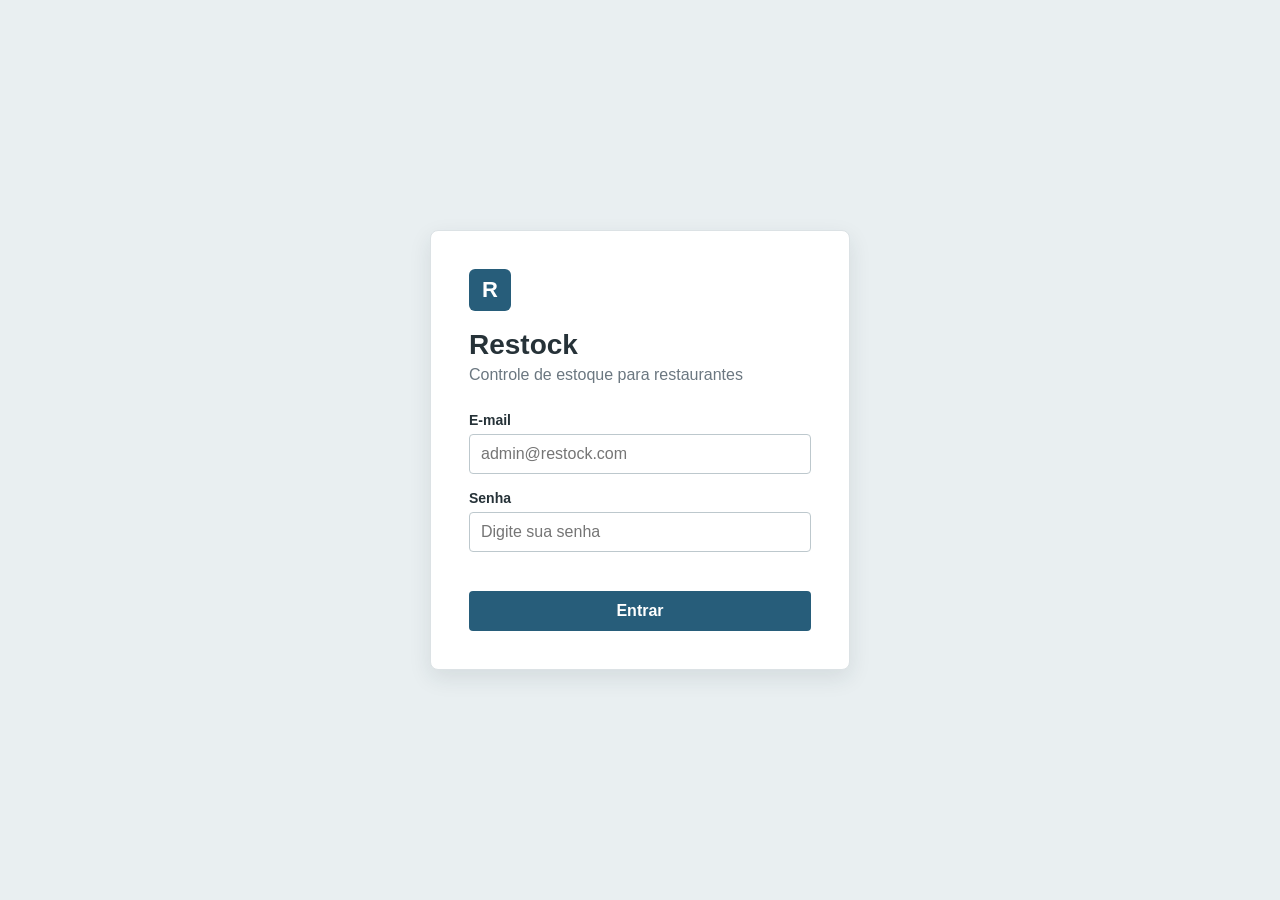
==== dashboard.html @ 0b76b313 "Initial commit" ====
<!DOCTYPE html>
<html lang="pt-BR">
<head>
  <meta charset="UTF-8"><meta name="viewport" content="width=device-width, initial-scale=1.0">
  <title>Restock | Dashboard</title><link rel="stylesheet" href="css/style.css">
</head>
<body>
  <div class="app-layout">
    <aside class="sidebar">
      <a class="logo" href="dashboard.html"><span>R</span> Restock</a>
      <nav><a class="ativo" href="dashboard.html">Dashboard</a><a href="produtos.html">Produtos</a><a href="movimentacoes.html">Movimentações</a><a href="historico.html">Histórico</a></nav>
      <button class="sair" onclick="sair()">Sair</button>
    </aside>
    <main class="conteudo">
      <header><div><h1>Dashboard</h1><p>Visão geral do estoque do restaurante.</p></div><div class="usuario" id="nome-usuario"></div></header>
      <section class="cards-resumo">
        <article class="card"><span>Total de produtos</span><strong id="total-produtos">0</strong></article>
        <article class="card alerta"><span>Estoque baixo</span><strong id="estoque-baixo">0</strong></article>
        <article class="card"><span>Entradas realizadas</span><strong id="total-entradas">0</strong></article>
        <article class="card"><span>Saídas realizadas</span><strong id="total-saidas">0</strong></article>
      </section>
      <section class="painel"><div class="titulo-painel"><h2>Produtos com estoque baixo</h2><a href="produtos.html">Ver produtos</a></div>
        <div class="tabela-wrap"><table><thead><tr><th>Produto</th><th>Categoria</th><th>Atual</th><th>Mínimo</th><th>Status</th></tr></thead><tbody id="lista-baixo"></tbody></table></div>
      </section>
    </main>
  </div>
  <script src="js/storage.js"></script><script src="js/auth.js"></script><script src="js/dashboard.js"></script>
</body></html>
---- css/style.css ----
:root{--azul:#275d7a;--azul-escuro:#173d52;--fundo:#f4f6f7;--texto:#263238;--muted:#6b7780;--borda:#dce2e5;--perigo:#a9473c;--sucesso:#2e7457}*{box-sizing:border-box}body{margin:0;background:var(--fundo);font-family:Arial,sans-serif;color:var(--texto)}.login-page{min-height:100vh;display:grid;place-items:center;background:#e9eff1}.login-box{width:min(420px,calc(100% - 32px));padding:38px;background:#fff;border:1px solid var(--borda);border-radius:8px;box-shadow:0 8px 22px #21313b1a}.brand-mark{width:42px;height:42px;display:grid;place-items:center;border-radius:6px;background:var(--azul);color:white;font-size:22px;font-weight:bold}.login-box h1{margin:18px 0 5px;font-size:28px}.login-box>p{margin:0 0 28px;color:var(--muted)}label{display:block;margin:16px 0 6px;font-size:14px;font-weight:bold}input,select,textarea{width:100%;padding:10px 11px;border:1px solid #bdc8cd;border-radius:4px;background:white;font:inherit;color:var(--texto)}input:focus,select:focus,textarea:focus{outline:2px solid #9cc3d6;border-color:var(--azul)}button{font:inherit;cursor:pointer}.btn{padding:10px 15px;border:1px solid transparent;border-radius:4px;font-weight:bold}.btn-principal{background:var(--azul);color:white}.btn-principal:hover{background:var(--azul-escuro)}.btn-secundario{background:white;color:var(--texto);border-color:#b9c4c9}.btn-largo{width:100%;margin-top:9px}.app-layout{min-height:100vh;display:flex}.sidebar{width:225px;padding:22px 14px;background:var(--azul-escuro);color:white;display:flex;flex-direction:column;flex-shrink:0}.logo{color:#fff;text-decoration:none;font-size:21px;font-weight:bold;padding:0 9px 26px}.logo span{display:inline-grid;place-items:center;width:27px;height:27px;background:#4c8aa9;border-radius:4px;margin-right:6px}.sidebar nav{display:grid;gap:4px}.sidebar nav a,.sair{padding:11px 12px;color:#d9e8ee;text-decoration:none;border-radius:4px;border:0;background:transparent;text-align:left;font-size:15px}.sidebar nav a:hover,.sidebar nav .ativo{background:#2b5970;color:#fff}.sair{margin-top:auto;color:#fff;border-top:1px solid #41677a;border-radius:0;padding-top:17px}.conteudo{width:100%;padding:30px;overflow:auto}header{display:flex;justify-content:space-between;align-items:start;margin-bottom:26px}h1{font-size:26px;margin:0 0 6px}h2{font-size:18px;margin:0}header p{margin:0;color:var(--muted)}.usuario{font-size:14px;color:var(--muted);padding-top:5px}.cards-resumo{display:grid;grid-template-columns:repeat(4,1fr);gap:16px;margin-bottom:22px}.card,.painel{background:#fff;border:1px solid var(--borda);border-radius:6px}.card{padding:18px}.card span{font-size:14px;color:var(--muted)}.card strong{display:block;font-size:29px;margin-top:12px;color:var(--azul-escuro)}.card.alerta strong{color:var(--perigo)}.painel{padding:20px}.titulo-painel,.barra-acoes,.filtros{display:flex;justify-content:space-between;gap:12px;align-items:center;margin-bottom:18px}.titulo-painel a{font-size:14px;color:var(--azul)}.campo-busca{max-width:340px}.tabela-wrap{overflow-x:auto}table{width:100%;border-collapse:collapse;min-width:620px}th,td{text-align:left;padding:12px 10px;border-bottom:1px solid #e5e9eb;font-size:14px}th{color:#5b6870;font-size:12px;text-transform:uppercase;letter-spacing:.02em}tbody tr:last-child td{border-bottom:0}.acoes{display:flex;gap:8px}.acao-link{border:0;background:transparent;color:var(--azul);padding:0}.acao-link.excluir{color:var(--perigo)}.status,.tipo{display:inline-block;padding:4px 8px;border-radius:10px;font-size:12px;font-weight:bold}.status-baixo,.tipo-saida{background:#fae5e2;color:#973b31}.tipo-entrada{background:#e1f0e8;color:#236348}.vazio{text-align:center;color:var(--muted);padding:24px}.mensagem{min-height:18px;margin:12px 0 0;font-size:14px;color:var(--sucesso)}.mensagem.erro{color:var(--perigo)}.modal{position:fixed;inset:0;background:#17242b88;display:grid;place-items:center;padding:20px}.modal.escondido{display:none}.modal-caixa{width:min(510px,100%);background:#fff;border-radius:6px;padding:21px}.modal-topo{display:flex;justify-content:space-between;align-items:center}.fechar{border:0;background:transparent;font-size:27px;line-height:1;color:#52616a}.linha-form{display:grid;grid-template-columns:1fr 1fr;gap:14px}.acoes-form{display:flex;justify-content:flex-end;gap:10px;margin-top:20px}.formulario-painel{max-width:650px}.formulario-painel h2{margin-bottom:5px}.filtros{justify-content:flex-start}.filtros select{width:180px}@media(max-width:800px){.sidebar{width:180px}.conteudo{padding:22px}.cards-resumo{grid-template-columns:repeat(2,1fr)}}@media(max-width:580px){.app-layout{display:block}.sidebar{width:100%;min-height:auto;padding:14px;display:block}.logo{display:inline-block;padding:0}.sidebar nav{display:flex;overflow:auto;margin-top:12px}.sidebar nav a{white-space:nowrap}.sair{position:absolute;right:12px;top:14px;border:0;padding:8px}.conteudo{padding:20px}header{display:block}.usuario{margin-top:10px}.cards-resumo{grid-template-columns:1fr}.barra-acoes,.filtros{align-items:stretch;flex-direction:column}.campo-busca{max-width:none}.linha-form{grid-template-columns:1fr}}
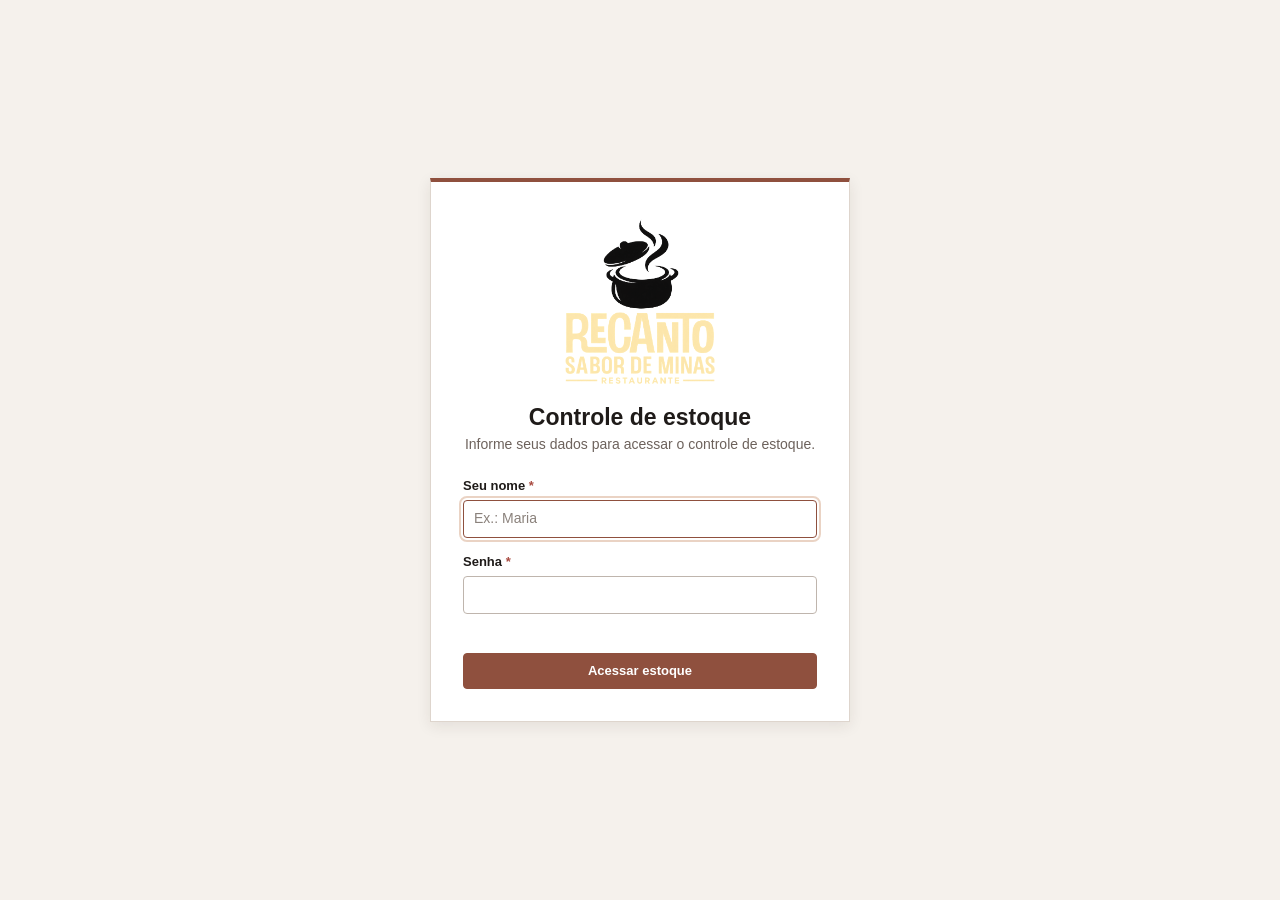
==== commit 0535f09e: "update" ====
--- a/dashboard.html
+++ b/dashboard.html
@@ -1,28 +1,28 @@
-<!DOCTYPE html>
+<!doctype html>
 <html lang="pt-BR">
 <head>
   <meta charset="UTF-8"><meta name="viewport" content="width=device-width, initial-scale=1.0">
-  <title>Restock | Dashboard</title><link rel="stylesheet" href="css/style.css">
+  <title>Painel | Recanto Sabor de Minas</title>
+  <link rel="icon" type="image/png" href="assets/icone-favicon.png"><link rel="stylesheet" href="css/style.css">
 </head>
 <body>
   <div class="app-layout">
     <aside class="sidebar">
-      <a class="logo" href="dashboard.html"><span>R</span> Restock</a>
-      <nav><a class="ativo" href="dashboard.html">Dashboard</a><a href="produtos.html">Produtos</a><a href="movimentacoes.html">Movimentações</a><a href="historico.html">Histórico</a></nav>
-      <button class="sair" onclick="sair()">Sair</button>
+      <a class="brand-lockup" href="dashboard.html"><img class="brand-logo" src="assets/icone-favicon.png" alt="Recanto Sabor de Minas"><span><span class="brand-name">Recanto Sabor de Minas</span><span class="brand-subtitle">Controle de estoque</span></span></a>
+      <nav aria-label="Navegação principal"><a class="ativo" href="dashboard.html">Visão geral</a><a href="produtos.html">Produtos</a><a href="movimentacoes.html">Movimentar estoque</a><a href="historico.html">Histórico</a><a href="http://127.0.0.1:3030/terminal" target="_blank" rel="noopener">Terminal de mesas ↗</a></nav>
+      <button class="sair" type="button" onclick="sair()">Encerrar acesso</button>
     </aside>
     <main class="conteudo">
-      <header><div><h1>Dashboard</h1><p>Visão geral do estoque do restaurante.</p></div><div class="usuario" id="nome-usuario"></div></header>
-      <section class="cards-resumo">
-        <article class="card"><span>Total de produtos</span><strong id="total-produtos">0</strong></article>
-        <article class="card alerta"><span>Estoque baixo</span><strong id="estoque-baixo">0</strong></article>
-        <article class="card"><span>Entradas realizadas</span><strong id="total-entradas">0</strong></article>
-        <article class="card"><span>Saídas realizadas</span><strong id="total-saidas">0</strong></article>
+      <header class="topo-pagina"><div><h1>Visão geral</h1><p>Acompanhamento rápido do estoque.</p></div><div class="usuario" id="nome-usuario"></div></header>
+      <section class="cards-resumo" aria-label="Resumo do estoque">
+        <article class="card"><span>Produtos cadastrados</span><strong id="total-produtos">0</strong></article>
+        <article class="card alerta"><span>Precisam de reposição</span><strong id="estoque-baixo">0</strong></article>
+        <article class="card"><span>Entradas registradas</span><strong id="total-entradas">0</strong></article>
+        <article class="card"><span>Saídas registradas</span><strong id="total-saidas">0</strong></article>
       </section>
-      <section class="painel"><div class="titulo-painel"><h2>Produtos com estoque baixo</h2><a href="produtos.html">Ver produtos</a></div>
-        <div class="tabela-wrap"><table><thead><tr><th>Produto</th><th>Categoria</th><th>Atual</th><th>Mínimo</th><th>Status</th></tr></thead><tbody id="lista-baixo"></tbody></table></div>
-      </section>
+      <section class="painel"><div class="titulo-painel"><h2>Itens para acompanhar</h2><a href="produtos.html">Ver produtos</a></div><div class="tabela-wrap"><table><thead><tr><th>Produto</th><th>Categoria</th><th>Estoque atual</th><th>Mínimo</th><th>Situação</th></tr></thead><tbody id="lista-baixo"></tbody></table></div></section>
     </main>
   </div>
   <script src="js/storage.js"></script><script src="js/auth.js"></script><script src="js/dashboard.js"></script>
-</body></html>
+</body>
+</html>
--- a/css/style.css
+++ b/css/style.css
@@ -1 +1,24 @@
-:root{--azul:#275d7a;--azul-escuro:#173d52;--fundo:#f4f6f7;--texto:#263238;--muted:#6b7780;--borda:#dce2e5;--perigo:#a9473c;--sucesso:#2e7457}*{box-sizing:border-box}body{margin:0;background:var(--fundo);font-family:Arial,sans-serif;color:var(--texto)}.login-page{min-height:100vh;display:grid;place-items:center;background:#e9eff1}.login-box{width:min(420px,calc(100% - 32px));padding:38px;background:#fff;border:1px solid var(--borda);border-radius:8px;box-shadow:0 8px 22px #21313b1a}.brand-mark{width:42px;height:42px;display:grid;place-items:center;border-radius:6px;background:var(--azul);color:white;font-size:22px;font-weight:bold}.login-box h1{margin:18px 0 5px;font-size:28px}.login-box>p{margin:0 0 28px;color:var(--muted)}label{display:block;margin:16px 0 6px;font-size:14px;font-weight:bold}input,select,textarea{width:100%;padding:10px 11px;border:1px solid #bdc8cd;border-radius:4px;background:white;font:inherit;color:var(--texto)}input:focus,select:focus,textarea:focus{outline:2px solid #9cc3d6;border-color:var(--azul)}button{font:inherit;cursor:pointer}.btn{padding:10px 15px;border:1px solid transparent;border-radius:4px;font-weight:bold}.btn-principal{background:var(--azul);color:white}.btn-principal:hover{background:var(--azul-escuro)}.btn-secundario{background:white;color:var(--texto);border-color:#b9c4c9}.btn-largo{width:100%;margin-top:9px}.app-layout{min-height:100vh;display:flex}.sidebar{width:225px;padding:22px 14px;background:var(--azul-escuro);color:white;display:flex;flex-direction:column;flex-shrink:0}.logo{color:#fff;text-decoration:none;font-size:21px;font-weight:bold;padding:0 9px 26px}.logo span{display:inline-grid;place-items:center;width:27px;height:27px;background:#4c8aa9;border-radius:4px;margin-right:6px}.sidebar nav{display:grid;gap:4px}.sidebar nav a,.sair{padding:11px 12px;color:#d9e8ee;text-decoration:none;border-radius:4px;border:0;background:transparent;text-align:left;font-size:15px}.sidebar nav a:hover,.sidebar nav .ativo{background:#2b5970;color:#fff}.sair{margin-top:auto;color:#fff;border-top:1px solid #41677a;border-radius:0;padding-top:17px}.conteudo{width:100%;padding:30px;overflow:auto}header{display:flex;justify-content:space-between;align-items:start;margin-bottom:26px}h1{font-size:26px;margin:0 0 6px}h2{font-size:18px;margin:0}header p{margin:0;color:var(--muted)}.usuario{font-size:14px;color:var(--muted);padding-top:5px}.cards-resumo{display:grid;grid-template-columns:repeat(4,1fr);gap:16px;margin-bottom:22px}.card,.painel{background:#fff;border:1px solid var(--borda);border-radius:6px}.card{padding:18px}.card span{font-size:14px;color:var(--muted)}.card strong{display:block;font-size:29px;margin-top:12px;color:var(--azul-escuro)}.card.alerta strong{color:var(--perigo)}.painel{padding:20px}.titulo-painel,.barra-acoes,.filtros{display:flex;justify-content:space-between;gap:12px;align-items:center;margin-bottom:18px}.titulo-painel a{font-size:14px;color:var(--azul)}.campo-busca{max-width:340px}.tabela-wrap{overflow-x:auto}table{width:100%;border-collapse:collapse;min-width:620px}th,td{text-align:left;padding:12px 10px;border-bottom:1px solid #e5e9eb;font-size:14px}th{color:#5b6870;font-size:12px;text-transform:uppercase;letter-spacing:.02em}tbody tr:last-child td{border-bottom:0}.acoes{display:flex;gap:8px}.acao-link{border:0;background:transparent;color:var(--azul);padding:0}.acao-link.excluir{color:var(--perigo)}.status,.tipo{display:inline-block;padding:4px 8px;border-radius:10px;font-size:12px;font-weight:bold}.status-baixo,.tipo-saida{background:#fae5e2;color:#973b31}.tipo-entrada{background:#e1f0e8;color:#236348}.vazio{text-align:center;color:var(--muted);padding:24px}.mensagem{min-height:18px;margin:12px 0 0;font-size:14px;color:var(--sucesso)}.mensagem.erro{color:var(--perigo)}.modal{position:fixed;inset:0;background:#17242b88;display:grid;place-items:center;padding:20px}.modal.escondido{display:none}.modal-caixa{width:min(510px,100%);background:#fff;border-radius:6px;padding:21px}.modal-topo{display:flex;justify-content:space-between;align-items:center}.fechar{border:0;background:transparent;font-size:27px;line-height:1;color:#52616a}.linha-form{display:grid;grid-template-columns:1fr 1fr;gap:14px}.acoes-form{display:flex;justify-content:flex-end;gap:10px;margin-top:20px}.formulario-painel{max-width:650px}.formulario-painel h2{margin-bottom:5px}.filtros{justify-content:flex-start}.filtros select{width:180px}@media(max-width:800px){.sidebar{width:180px}.conteudo{padding:22px}.cards-resumo{grid-template-columns:repeat(2,1fr)}}@media(max-width:580px){.app-layout{display:block}.sidebar{width:100%;min-height:auto;padding:14px;display:block}.logo{display:inline-block;padding:0}.sidebar nav{display:flex;overflow:auto;margin-top:12px}.sidebar nav a{white-space:nowrap}.sair{position:absolute;right:12px;top:14px;border:0;padding:8px}.conteudo{padding:20px}header{display:block}.usuario{margin-top:10px}.cards-resumo{grid-template-columns:1fr}.barra-acoes,.filtros{align-items:stretch;flex-direction:column}.campo-busca{max-width:none}.linha-form{grid-template-columns:1fr}}
+:root {
+  --marrom: #8f503e; --marrom-escuro: #63352a; --creme: #f6d4ab; --fundo: #f5f1ec; --superficie: #fff; --texto: #1f1b19; --muted: #6d625c; --borda: #ded5cd; --borda-suave: #ebe5df; --perigo: #a8493f; --perigo-fundo: #f8e8e5; --sucesso: #397052; --sucesso-fundo: #e7f1ea; --aviso: #8a5a19; --aviso-fundo: #fff2d9;
+}
+.sidebar .brand-lockup .brand-logo { width: 42px; height: 42px; padding: 3px; background: var(--creme); border-radius: 4px; }
+
+/* Indicadores operacionais: discretos, sem aparência de etiquetas promocionais. */
+body .status, body .tipo { display: inline-flex; align-items: center; gap: 6px; padding: 0; color: var(--texto); background: transparent; border: 0; border-radius: 0; font-size: 12px; font-weight: 600; white-space: nowrap; }
+body .status::before, body .tipo::before { width: 7px; height: 7px; flex: 0 0 7px; background: #837870; content: ""; }
+body .status-normal::before, body .tipo-entrada::before { background: var(--sucesso); }
+body .status-baixo::before, body .tipo-saida::before { background: var(--perigo); }
+body .status-normal, body .tipo-entrada { color: #365847; }
+body .status-baixo, body .tipo-saida { color: #763c34; }
+* { box-sizing: border-box; }
+body { margin: 0; background: var(--fundo); color: var(--texto); font: 14px/1.4 "Segoe UI", Arial, sans-serif; }
+button, input, select, textarea { font: inherit; } button { cursor: pointer; } button:disabled { cursor: not-allowed; opacity: .58; }
+a:focus-visible, button:focus-visible, input:focus-visible, select:focus-visible, textarea:focus-visible { outline: 3px solid #dba98a; outline-offset: 2px; }
+.brand-lockup { display: flex; align-items: center; gap: 10px; color: inherit; text-decoration: none; }.brand-logo { display: block; width: 42px; height: 42px; flex: 0 0 auto; }.brand-name { display: block; font-family: Georgia, "Times New Roman", serif; font-size: 17px; font-weight: bold; line-height: 1.1; }.brand-subtitle { display: block; margin-top: 2px; font-size: 11px; font-weight: 600; letter-spacing: .04em; text-transform: uppercase; opacity: .78; }
+.login-page { min-height: 100vh; display: grid; place-items: center; padding: 24px; background: var(--fundo); }.login-box { width: min(420px, 100%); padding: 32px; background: var(--superficie); border: 1px solid var(--borda); border-top: 4px solid var(--marrom); box-shadow: 0 4px 14px rgba(49,31,23,.09); }.login-box .brand-lockup { justify-content: center; color: var(--marrom-escuro); text-align: left; }.login-box .brand-logo { width: 172px; height: 172px; }.login-box h1 { margin: 18px 0 4px; font-size: 23px; text-align: center; }.login-box > p { margin: 0 0 22px; color: var(--muted); text-align: center; }.login-footer { margin: 24px 0 0; color: var(--muted); font-size: 12px; text-align: center; }
+label { display: block; margin: 15px 0 5px; font-size: 13px; font-weight: 700; }.required { color: var(--perigo); } input, select, textarea { width: 100%; min-height: 38px; padding: 8px 10px; color: var(--texto); background: #fff; border: 1px solid #bfb5ad; border-radius: 4px; } textarea { min-height: 78px; resize: vertical; } input::placeholder, textarea::placeholder { color: #8a817b; } input:focus, select:focus, textarea:focus { border-color: var(--marrom); outline: 2px solid #ead3c4; }
+.btn { display: inline-flex; min-height: 36px; align-items: center; justify-content: center; gap: 6px; padding: 7px 12px; border: 1px solid transparent; border-radius: 4px; font-size: 13px; font-weight: 700; }.btn-principal { color: #fff; background: var(--marrom); border-color: var(--marrom); }.btn-principal:hover { background: var(--marrom-escuro); border-color: var(--marrom-escuro); }.btn-secundario { color: var(--texto); background: #fff; border-color: #bcb2aa; }.btn-secundario:hover { background: #f7f3f0; }.btn-largo { width: 100%; margin-top: 10px; }
+.app-layout { display: flex; min-height: 100vh; }.sidebar { width: 236px; min-height: 100vh; padding: 18px 12px; color: #fff; background: var(--marrom-escuro); display: flex; flex: 0 0 auto; flex-direction: column; }.sidebar .brand-lockup { padding: 0 8px 21px; color: #fff; border-bottom: 1px solid rgba(255,255,255,.2); }.sidebar .brand-logo { width: 38px; height: 38px; }.sidebar nav { display: grid; gap: 3px; padding-top: 16px; }.sidebar nav a, .sair { display: block; padding: 10px 11px; color: #f8eae0; background: transparent; border: 0; border-radius: 4px; text-align: left; text-decoration: none; }.sidebar nav a:hover, .sidebar nav .ativo { color: #fff; background: var(--marrom); }.sair { margin-top: auto; padding-top: 15px; border-top: 1px solid rgba(255,255,255,.2); border-radius: 0; }.sair:hover { color: #fff; }.conteudo { width: 100%; min-width: 0; padding: 24px 28px 32px; overflow: auto; }.topo-pagina { display: flex; align-items: flex-start; justify-content: space-between; gap: 20px; padding-bottom: 18px; margin-bottom: 18px; border-bottom: 1px solid var(--borda); } h1 { margin: 0 0 3px; font-size: 24px; line-height: 1.2; } h2 { margin: 0; font-size: 16px; }.topo-pagina p { margin: 0; color: var(--muted); }.usuario { padding: 7px 10px; color: var(--marrom-escuro); background: #f9eadd; border: 1px solid #e8c5a8; border-radius: 4px; font-size: 13px; white-space: nowrap; }
+.cards-resumo { display: grid; grid-template-columns: repeat(4,minmax(150px,1fr)); gap: 12px; margin-bottom: 16px; }.card, .painel { background: var(--superficie); border: 1px solid var(--borda); border-radius: 5px; }.card { min-height: 91px; padding: 14px; border-top: 3px solid var(--marrom); }.card.alerta { border-top-color: var(--perigo); }.card span { color: var(--muted); font-size: 13px; }.card strong { display: block; margin-top: 7px; color: var(--marrom-escuro); font-size: 25px; line-height: 1; }.card.alerta strong { color: var(--perigo); }.painel { padding: 16px; }.titulo-painel, .barra-acoes, .filtros { display: flex; align-items: center; justify-content: space-between; gap: 10px; margin-bottom: 14px; }.titulo-painel a { color: var(--marrom); font-size: 13px; font-weight: 700; }.campo-busca { max-width: 350px; }.barra-acoes .campo-busca { margin-right: auto; }.tabela-wrap { overflow-x: auto; border: 1px solid var(--borda-suave); } table { width: 100%; min-width: 700px; border-collapse: collapse; } th, td { padding: 10px; border-bottom: 1px solid var(--borda-suave); text-align: left; vertical-align: middle; font-size: 13px; } th { color: #5b504a; background: #f9f6f3; font-size: 11px; font-weight: 700; letter-spacing: .04em; text-transform: uppercase; white-space: nowrap; } tbody tr:hover { background: #fcfaf8; } tbody tr:last-child td { border-bottom: 0; }.acoes { display: flex; gap: 9px; }.acao-link { padding: 0; color: var(--marrom); background: transparent; border: 0; font-size: 13px; font-weight: 700; text-decoration: underline; text-underline-offset: 2px; }.acao-link.excluir { color: var(--perigo); }.vazio { padding: 26px; color: var(--muted); text-align: center; }.mensagem { min-height: 19px; margin: 10px 0 0; color: var(--sucesso); font-size: 13px; font-weight: 600; }.mensagem.erro { color: var(--perigo); }
+.modal { position: fixed; inset: 0; display: grid; place-items: center; padding: 20px; background: rgba(31,27,25,.55); }.modal.escondido { display: none; }.modal-caixa { width: min(540px,100%); max-height: calc(100vh - 40px); padding: 20px; overflow: auto; background: #fff; border: 1px solid var(--borda); border-radius: 5px; box-shadow: 0 10px 24px rgba(31,27,25,.2); }.modal-topo { display: flex; align-items: center; justify-content: space-between; padding-bottom: 12px; border-bottom: 1px solid var(--borda-suave); }.fechar { width: 32px; height: 32px; padding: 0; color: #5b504a; background: transparent; border: 0; font-size: 26px; line-height: 1; }.linha-form { display: grid; grid-template-columns: 1fr 1fr; gap: 14px; }.acoes-form { display: flex; justify-content: flex-end; gap: 8px; margin-top: 18px; padding-top: 14px; border-top: 1px solid var(--borda-suave); }.formulario-painel { max-width: 700px; }.formulario-painel h2 { margin-bottom: 2px; }.ajuda-form { margin: 0 0 12px; color: var(--muted); font-size: 13px; }.info-estoque { display: none; margin: 13px 0 0; padding: 9px 10px; color: #5a4438; background: #fbf3eb; border-left: 3px solid var(--marrom); font-size: 13px; }.info-estoque.visivel { display: block; }.info-estoque.entrada { color: #2e6848; background: var(--sucesso-fundo); border-left-color: var(--sucesso); }.info-estoque.saida { color: var(--aviso); background: var(--aviso-fundo); border-left-color: var(--aviso); }.filtros { justify-content: flex-start; }.filtros select { width: 180px; }
+@media (max-width:850px) { .sidebar { width: 200px; }.conteudo { padding: 20px; }.cards-resumo { grid-template-columns: repeat(2,1fr); } } @media (max-width:620px) { .app-layout { display: block; }.sidebar { width: 100%; min-height: auto; padding: 12px; display: block; }.sidebar .brand-lockup { display: inline-flex; padding: 0; border: 0; }.sidebar nav { display: flex; margin-top: 10px; padding-top: 0; overflow-x: auto; }.sidebar nav a { white-space: nowrap; }.sair { position: absolute; top: 13px; right: 12px; margin: 0; padding: 8px; border: 0; }.conteudo { padding: 18px 14px; }.topo-pagina { display: block; }.usuario { display: inline-block; margin-top: 10px; }.cards-resumo { grid-template-columns: 1fr; }.barra-acoes, .filtros { align-items: stretch; flex-direction: column; }.campo-busca { max-width: none; }.linha-form { grid-template-columns: 1fr; } }
